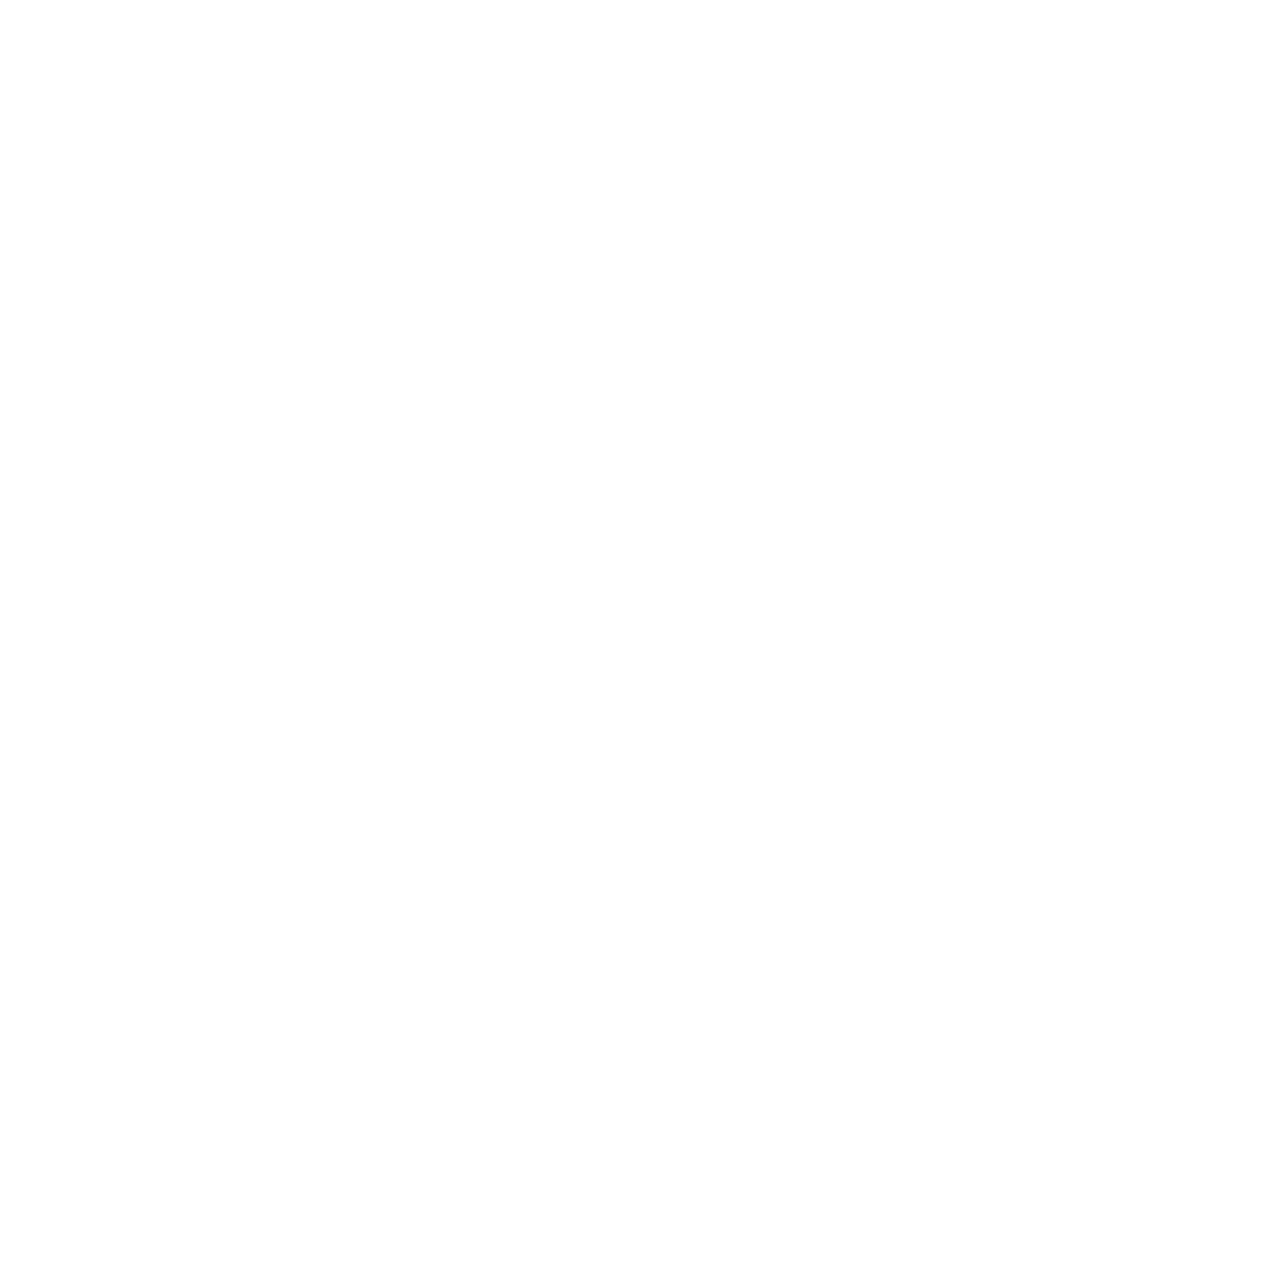
==== index.html @ b7881771 "Initial commit" ====
<!DOCTYPE html>
<html lang="pt-br">
<head>
    <meta charset="UTF-8">
    <meta name="viewport" content="width=device-width, initial-scale=1.0">
    <title>Projecto Redes Sociais </title>
    <link rel="stylesheet" href="favicon.ico">
    <link rel="stylesheet" href="estilos/style.css">
</head>
<body>
    <main>
        <section id="telefone">

        </section>
        <section id="redes Sociais">

        </section>
    </main>
    
</body>
</html>
---- estilos/style.css ----
@charset="UTF-8";

*{
    margin: 0px;
    padding: 0px;
    font-family: Arial, Helvetica, sans-serif;
}
html,body{
    height: 100vw;
}
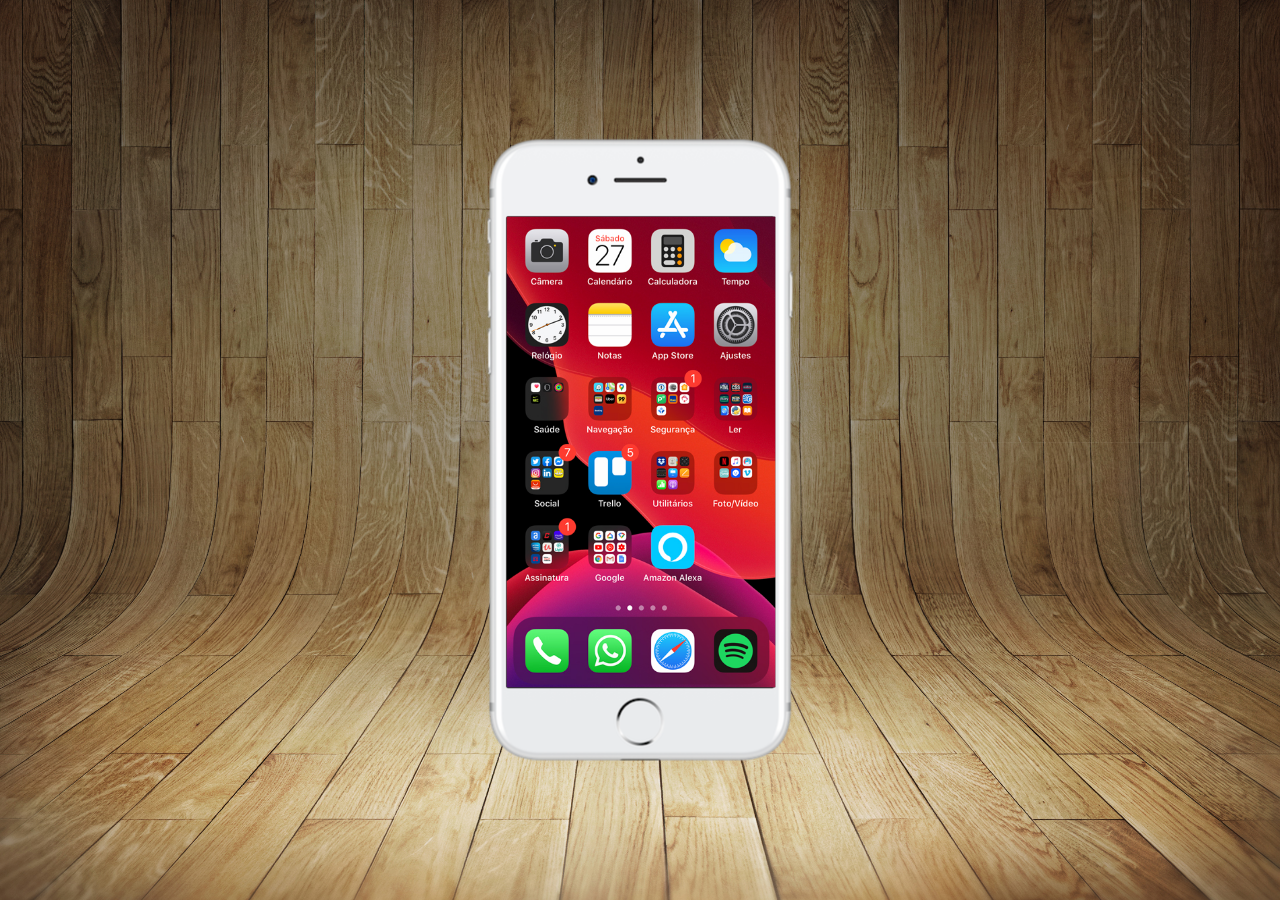
==== commit 827a14be: "crie tela home" ====
--- a/index.html
+++ b/index.html
@@ -10,6 +10,7 @@
 <body>
     <main>
         <section id="telefone">
+            <iframe src="home.html" name="tela" id="tela" frameborder="0"></iframe>
 
         </section>
         <section id="redes Sociais">
--- a/estilos/style.css
+++ b/estilos/style.css
@@ -1,10 +1,40 @@
-@charset="UTF-8";
+@charset "UTF-8";
 
-*{
-    margin: 0px;
-    padding: 0px;
+* {
+    margin: 0;
+    padding: 0;
     font-family: Arial, Helvetica, sans-serif;
 }
-html,body{
-    height: 100vw;
+
+html, body {
+    height: 100vh;
+    width: 100vw;
+    background-color: black;
+}
+body{
+    background: url('../imagens/fundo-madeira.jpg') no-repeat top center;
+    background-size: cover;
+    background-attachment: fixed;
+}
+
+main {
+    position: relative;
+    height: 100vh;
+}
+
+section#telefone {
+    position: absolute;
+    top: 50%;
+    left: 50%;
+    transform: translate(-50%, -50%);
+    height: 627px;
+    width: 311px;
+    background-image: url('../imagens/frame-iphone.png');
+}
+iframe#tela{
+    position: relative;
+    top: 80px;
+    left: 22px;
+    width: 269px;
+    height: 471px;
 }
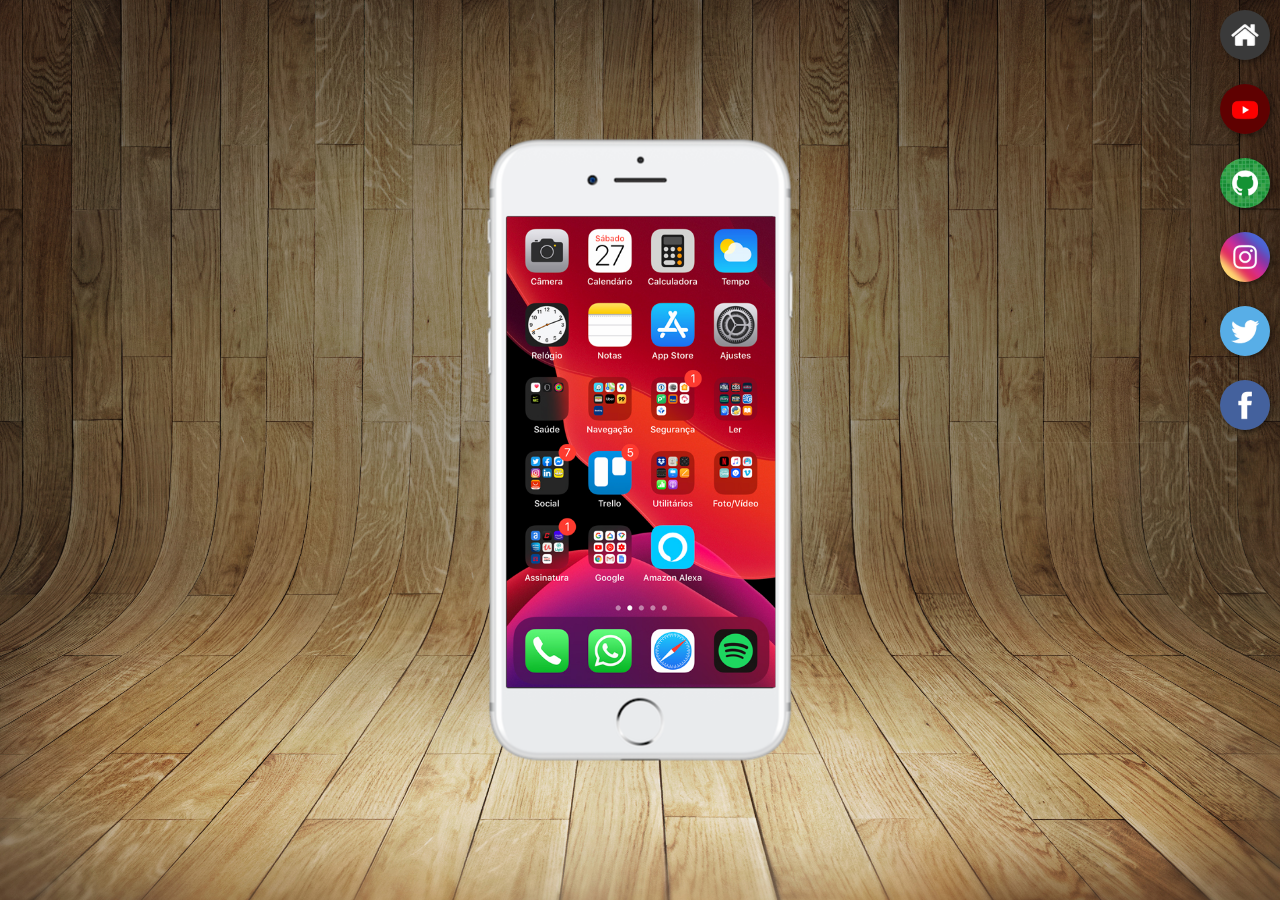
==== commit d9629ae5: "novas paginas" ====
--- a/index.html
+++ b/index.html
@@ -13,7 +13,13 @@
             <iframe src="home.html" name="tela" id="tela" frameborder="0"></iframe>
 
         </section>
-        <section id="redes Sociais">
+        <section id="redes-Sociais">
+            <a href="home.html" target="tela">    <img src="imagens/logo-home.jpg" alt="Home">  </a> <br>
+             <a href="youtube.html" target="tela">   <img src="imagens/logo-youtube.jpg" alt="youtube">  </a><br>
+              <a href="github.html" target="tela"> <img src="imagens/logo-github.jpg" alt="github"></a><br>
+               <a href="instagram.html" target="tela">  <img src="imagens/logo-instagram.jpg" alt="instagram"> <a><br>
+                <a href="twiter.html" target="tela"> <img src="imagens/logo-twitter.jpg" alt="twitter"> </a><br>
+                 <a href="facebook.html" target="tela"> <img src="imagens/logo-facebook.jpg" alt="facebook" >  </a> <br>
 
         </section>
     </main>
--- a/estilos/style.css
+++ b/estilos/style.css
@@ -37,4 +37,23 @@
     left: 22px;
     width: 269px;
     height: 471px;
+}
+section#redes-Sociais{
+    text-align: right;
+}
+section#redes-Sociais >a> img{
+    width: 50px;
+    margin: 10px;
+    border-radius: 50%;
+    box-shadow: 2px 2px 5px rgba(0, 0, 0, 0.425);
+    box-sizing: border-box;
+}
+section#redes-Sociais img:hover{
+    border:2px solid rgba(255, 255, 255, 0.653);
+    transform: translate(-3px -3px);
+    box-shadow: 5px 5px 10px black;
+    transition: transform .5s border 4s;
+}
+a:hover{
+    background-color:rgba(0, 0, 0, 0.168)
 }
